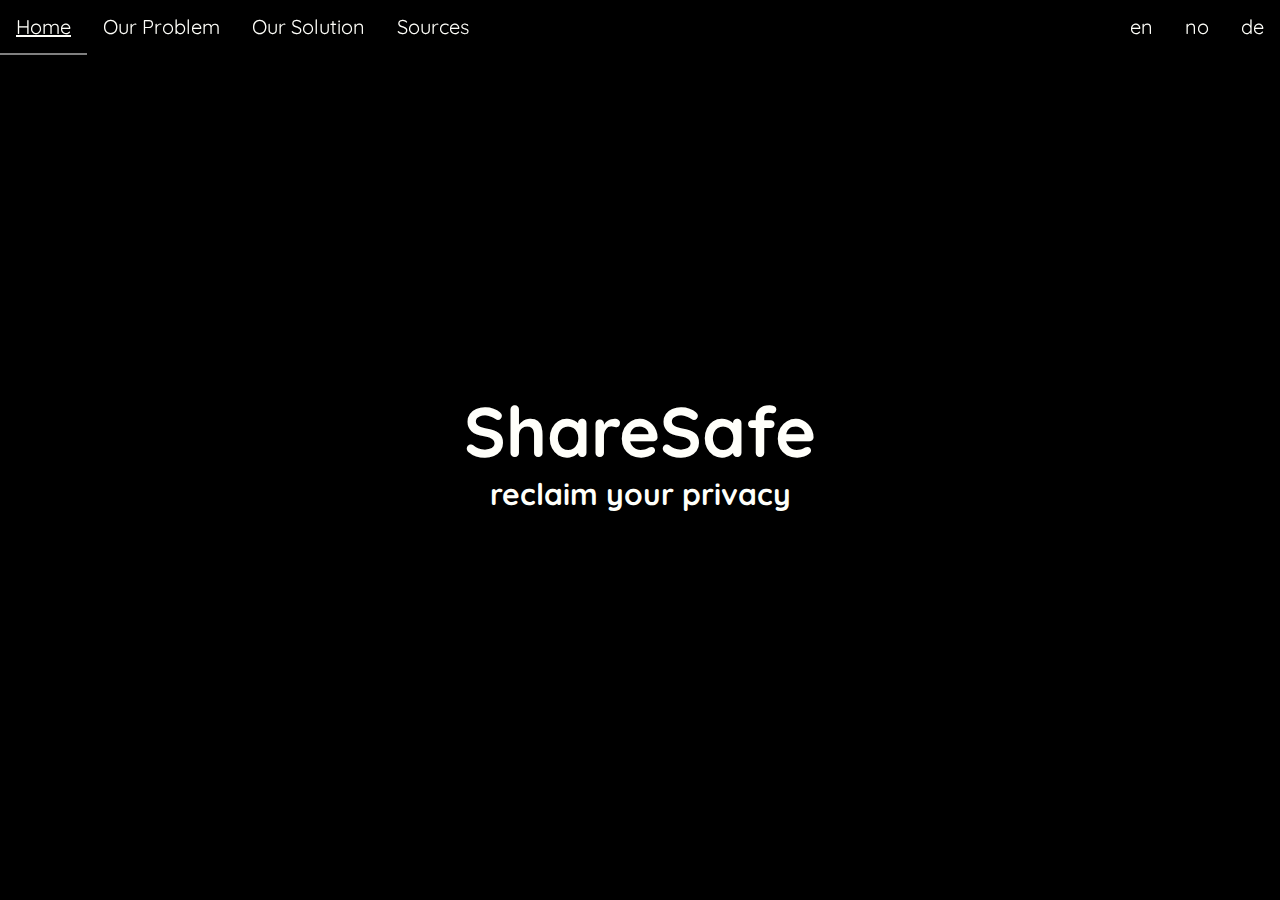
==== FinalProjectNotepad/index.html @ 740cac86 "Add files via upload" ====
<!DOCTYPE HTML>
<html html lang="en">
	<head>
		<meta charset="utf-8">
		<meta http-equiv="x-ua-compatible" content="ie=edge">
		<meta name="viewport" content="width=device-width, initial-scale=1.0">
		<link rel="stylesheet" type="text/css" href="stylesheet2.css">
		<link href="https://fonts.googleapis.com/css?family=Quicksand" rel="stylesheet"> <!-- font-family: 'Quicksand', sans-serif; -->

		
		
		<title>ShareSafe</title>
	</head>
	<body>
		<div class="navbar logo setfont" id="getResponsive">
			<a class="current-logo" href="index.html">Home</a>
			<a href="problem_en.html">Our Problem</a>
			<a href="solution_en.html">Our Solution</a>
			<a href="sources_en.html">Sources</a>
			<div class="dropdown">
				<a href="index.html"> en</a>
				<a href="index_no.html"> no</a>
				<a href="index_de.html"> de</a>
			</div>
			<a href="#" style="font-size:15px;" class="icon">&#9776;</a>
		</div>
		<div class="jumbotron">
			<div class="jumbo-banner setfont">
				<h1>ShareSafe</h1>
				<h2>reclaim your privacy</h2>
			</div>
		</div>
		
		
		<script>
			var res = document.getElementById("getResponsive");
			res.addEventListener("click", function() {
				var lang = document.getElementsByClassName("dropdown");
				if (res.className === "navbar logo setfont") {					
					res.className += " responsive";
					lang[0].style.display = "block";
				}
				else {
					res.className = "navbar logo setfont";
					lang[0].style.display = "none";
				}
			});
		</script>
	</body>
</html>
---- FinalProjectNotepad/stylesheet2.css ----
/**************** GLOBAL *******************/

html {
	height: 100%;
	margin: 0;
	overflow-x: hidden;
	box-sizing: border-box;
}

body {
	margin: 0;
	height: 100%;
}


/************** WEBSITE FONT AND ALIGNMENT RULES ***************/

.setfont {font-family: Quicksand, sans-serif;	}

.center {text-align: center;}

h1 {
	font-size: 3.250em;
}

p {font-size: 20px;

}

/********************* HOMEPAGE CSS ********************/

.jumbotron {
	display: flex;
	background-color: black;
	background-image: url("images/placeholder_jumbotron.jpeg");
	height: 100%;
	background-size: cover;
	background-position: center;
	background-repeat: no-repeat;
}

.jumbo-banner {
	display: flex;
	flex-flow: column wrap;
	text-align: center;
	align-items: center;
	justify-content: center;
	margin: auto;
	color: rgb(255,255,250);
	
}

.jumbo-banner h1 {
	margin: 0;
	font-size: 70px;
}

.jumbo-banner h2 {
	font-size: 30px;
	margin: 0;
}

/*************** NAVBAR CSS ****************/

.navbar {
	overflow: hidden;
	background-color: #333;
	min-width: 100%;
	position: fixed;
	z-index: 5;
}

.navbar a {
	float: left;
	display: block;
	color: rgb(255,255,250);
	text-align: center;
	padding: 14px 16px;
	text-decoration: none;
	font-size: 20px;
}

.navbar a:hover {
	background-color: #ddd;
	color: black;
}

.current {
	border-left: 2px solid rgba(255,255,255,0.7);
	border-right: 2px solid rgba(255,255,255,0.7);
}
.navbar .icon {
	display: none;
}

/* Dropdown language selector - not currently in use!! */
.dropdown {
	float: right;
	overflow: hidden;
}

.dropdown .dropbtn {
	border: none;
	outline: none;
	background-color: inherit;
	font-size: 20px;
	color: rgb(255,255,250);
	padding: 14px 16px;
}

/*Special rules for homepage (index.html) */ 

.navbar.logo {
	background-color: rgba(0,0,0,0.3);
}

.logo  a:hover {
	color: rgb(255,255,250);
	text-decoration: underline;
	background-color: rgba(0,0,0,0);
}

.current-logo {
	border-bottom: 2px solid rgba(255,255,255,0.5);
}
/************** NAVBAR Media Rules For Mobile ***************/

@media screen and (max-width: 750px) {
.navbar a:not(:first-child) {display: none;}
.navbar .dropdown {display:none; float: right;}
.dropdown {width: 100%;}
.dropdown a {display: none;}
	
.navbar a.icon {
    float: right;
    display: block;
  }

 .logo {
	background-color: rgba(0,0,0,0.3);
 }
 h1 {font-size: 8vw;}
 
 #footer-nav {
	display: flex;
	flex-direction: column;	
}

#footer-nav li {
	padding-bottom: 1em;
}
 
}

@media screen and (max-width: 750px) {
  .navbar.responsive {position: relative;}
  .navbar.responsive .icon {
    position: absolute;
    right: 0;
    top: 0;
  }
  .navbar.responsive a {
    float: none;
    display: block;
    text-align: left;
  }
  
  .navbar.logo.responsive {
	background-color: rgba(0,0,0,0.5);
	position: absolute;
  }
}

/****************** PARALLAX BAKGROUNDS **************/

.parallax {
	height: 100%;
	background-attachment: fixed;
	background-position: center;
	background-repeat: no;
	background-size: cover;
} 

.display-center { /* This centers headings etc */
	position: relative; /* Change this to absolute if responsiveness issues!*/
	top: 50%;
	left: 50%;
	transform: translate(-50%, -50%);
	text-align: center;
	padding: 6px 24px;
	color: rgb(255,255,250);
	z-index: 1;
}

.display-center h1 {
	background-color : rgba(0,0,0,0.7);
	display: inline-block;
	padding: 5px 10px;
	
}

/* This disables parallax scrolling for mobile devices ( cutoff set at 1024px for ipad landscape) */
@media only screen and (max-device-width: 1024px) {
    .parallax {
        background-attachment: scroll;
		height: 100%;
    }
}

/* bakgrounds for problem.html */
#para1-prob {background-image: url("images/Parallax1_prob.jpg");}
#para2-prob {background-image: url("images/Parallax2_prob.jpeg"); height: 25%;}

/* backgrounds for solution.html */
#para1-sol {background-image: url("images/Parallax1_sol.jpg");}
#para2-sol {background-image: url("images/Parallax2_sol.jpg"); height: 60%;}
#para3-sol {background-image: url("images/Parallax3_sol.jpeg"); height: 25%;}

/* backgrounds for sources.html */
#para1-grp {background-image: url("images/Parallax1_source.jpeg");}
#para2-grp {background-image: url("images/Parallax2_source.jpg"); height: 25%;}


/********************* CONTENT **************************/

.content-container {
	display: flex;
	flex-direction: column;
	text-align: center;	
	justify-content: space-around;
	padding: 5px;
    background-color: rgb(255,255,250);
}

.inner {
	display: flex;
	flex-direction: column;
	justify-content: center;
	max-width: 80%;
	margin: auto;
}

.inner p {
	text-align: left;	
}

.inner ul {
	text-align: left;
	font-size: 20px;
	margin-top: 0;
}

.imgwrap {
	display: flex;
    flex-direction: column;
	align-items: center;
	margin: auto;
	max-width: 80%;
}

.imgwrap img {
	width: 100%;
	height: auto;
	margin: auto;
}
/************************** FOOTER *************************/

.footer {
	background-color: #333;
	min-height: 7%;
}

#footer-nav {
	list-style-type:none;
	margin: 0;
	padding: 1em 1em 0 1.5em;
}

#footer-nav li {
	display: inline-block;
}

#footer-nav li a{
	color: rgb(255,255,250);
	padding: 0.8em 0.8em;
}

#lang {float: right;}
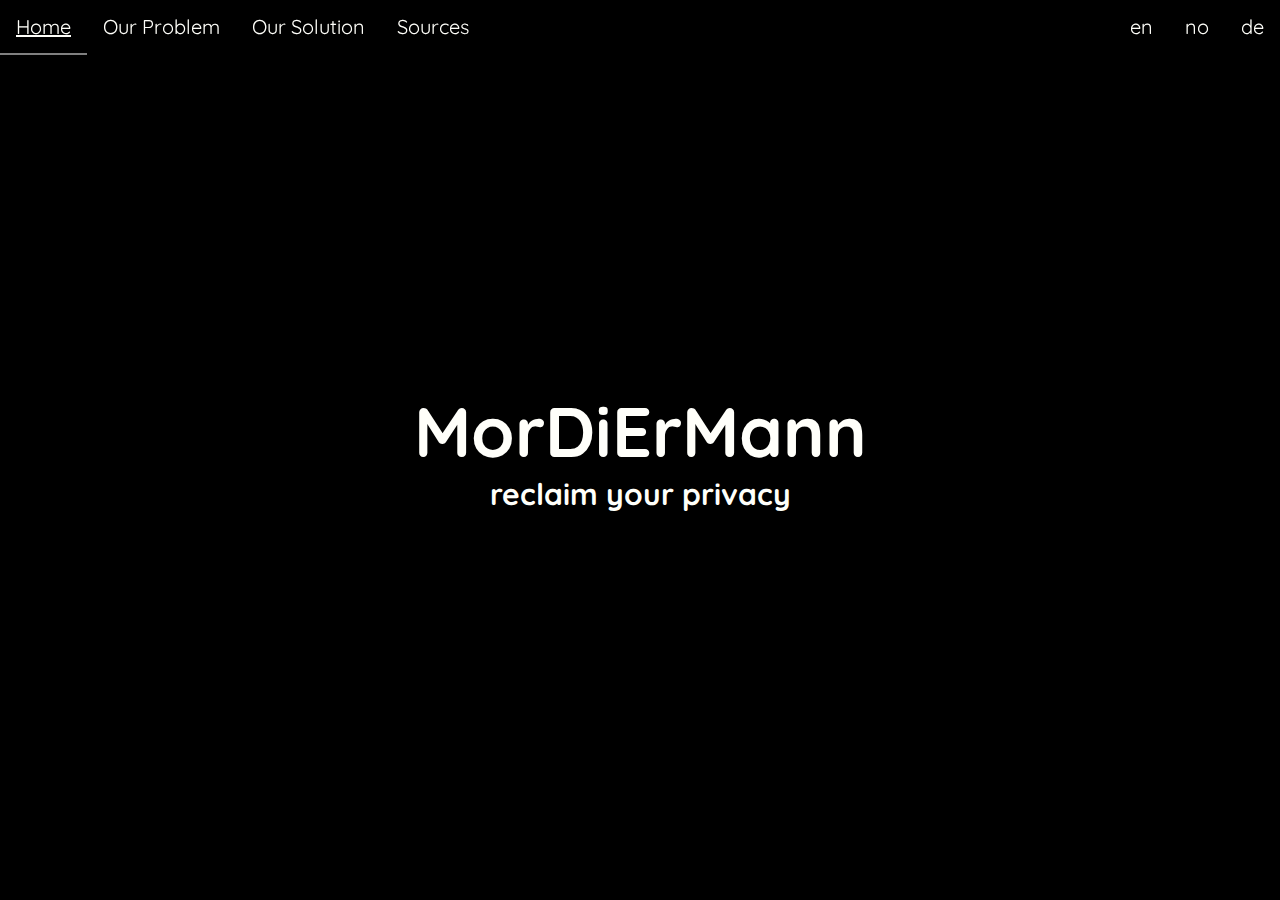
==== commit 7e0a9fe4: "Changed title to reflkect your mothers feminine qualities" ====
--- a/FinalProjectNotepad/index.html
+++ b/FinalProjectNotepad/index.html
@@ -26,7 +26,7 @@
 		</div>
 		<div class="jumbotron">
 			<div class="jumbo-banner setfont">
-				<h1>ShareSafe</h1>
+				<h1>MorDiErMann</h1>
 				<h2>reclaim your privacy</h2>
 			</div>
 		</div>
